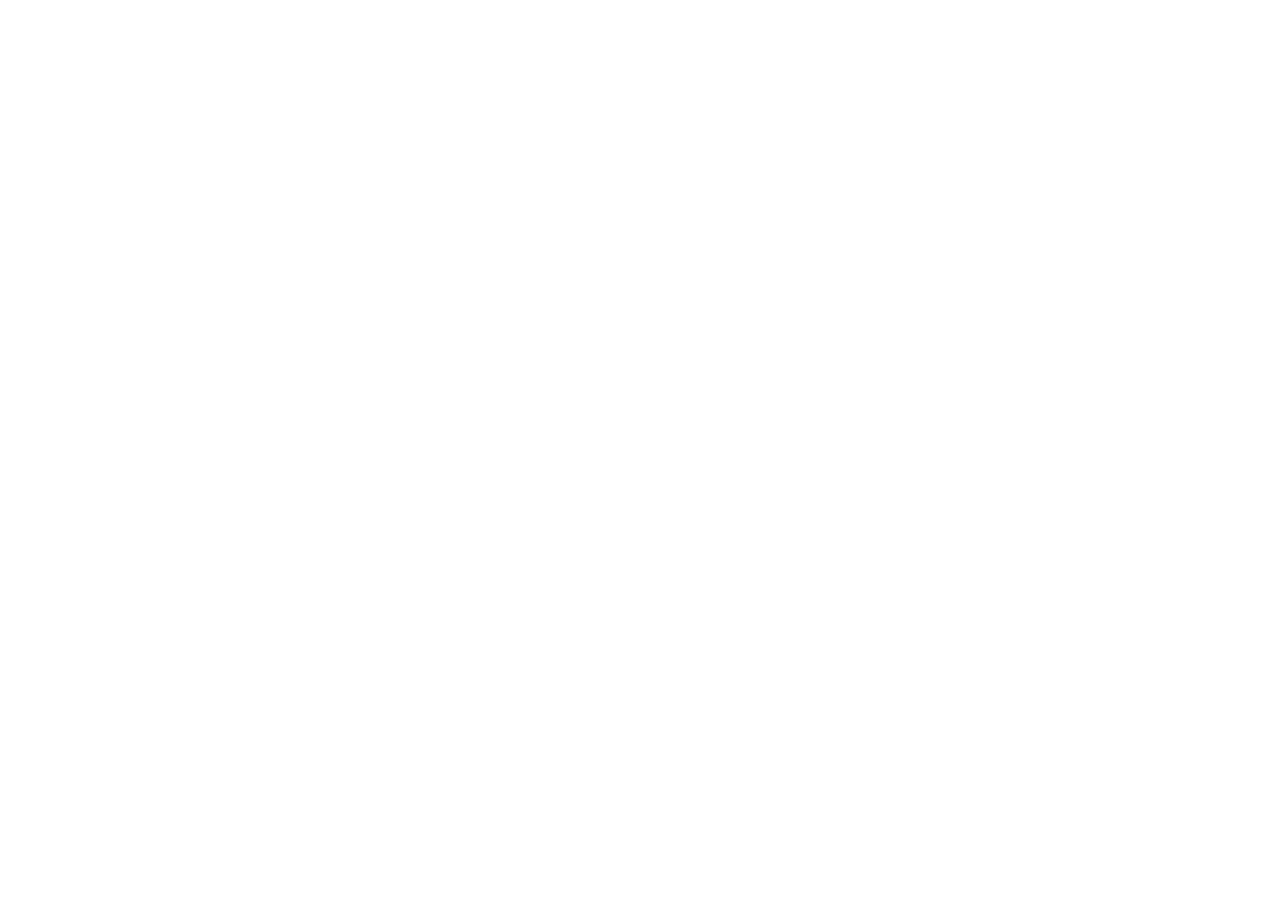
==== index.html @ dd38c448 "first commit" ====
<!DOCTYPE html>
<html lang="en">
<head>
  <meta charset="UTF-8">
  <meta http-equiv="X-UA-Compatible" content="IE=edge">
  <meta name="viewport" content="width=device-width, initial-scale=1.0">
  <title>Portfolio</title>
  <link rel="stylesheet" href="/portfolio/styles.css">
</head>
<body>
  <div>


  </div>

</body>
</html>
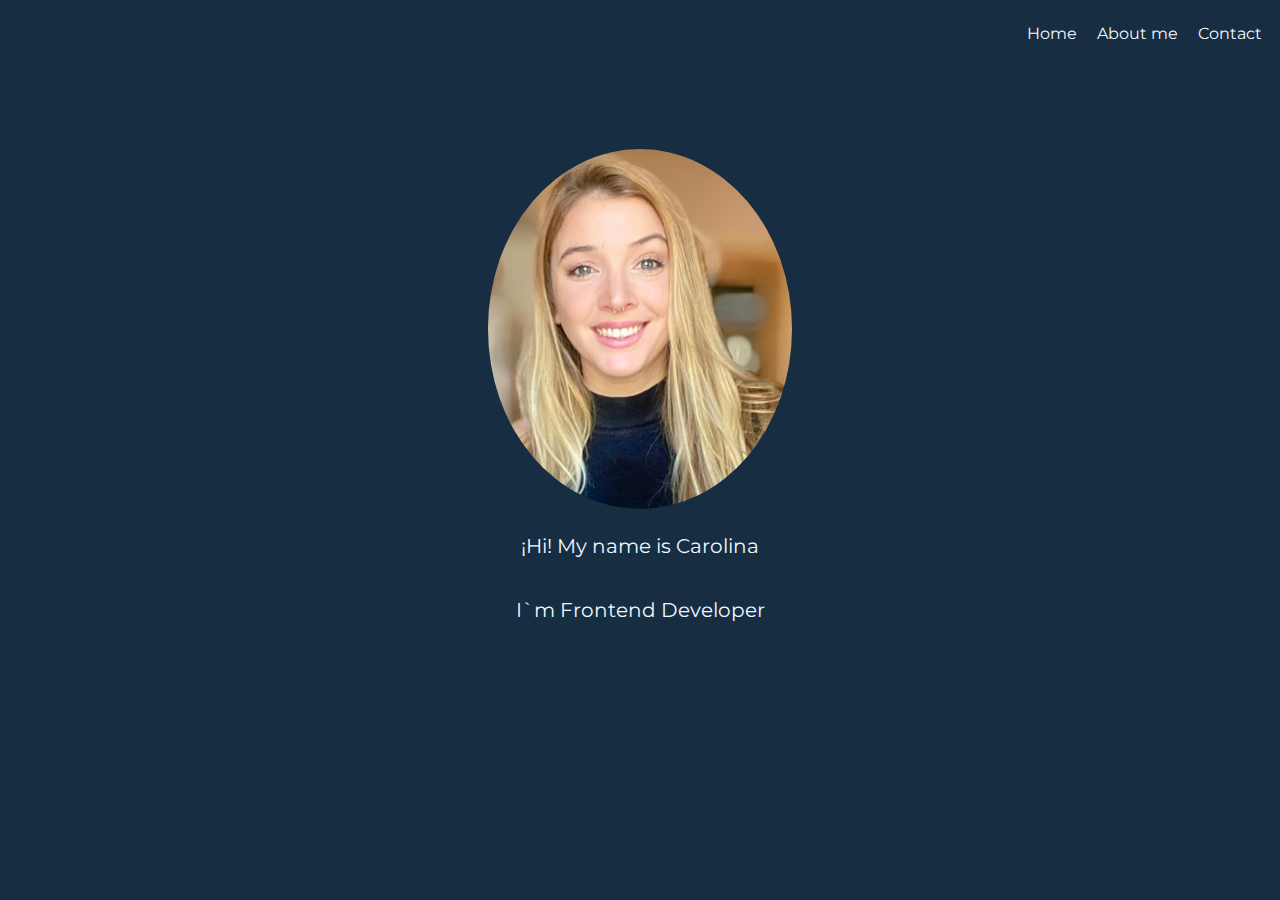
==== commit 2b7ad981: "Add background and image" ====
--- a/index.html
+++ b/index.html
@@ -1,3 +1,4 @@
+
 <!DOCTYPE html>
 <html lang="en">
 <head>
@@ -5,11 +6,26 @@
   <meta http-equiv="X-UA-Compatible" content="IE=edge">
   <meta name="viewport" content="width=device-width, initial-scale=1.0">
   <title>Portfolio</title>
-  <link rel="stylesheet" href="/portfolio/styles.css">
+  <link rel="stylesheet" href="./styles.css">
 </head>
 <body>
-  <div>
-
+  <div class="wrapper">
+    <header>
+      <nav class="navbar">
+        <ul class="menu">
+            <li><a href="#">Home</a></li>
+            <li><a href="#">About me</a></li>
+            <li><a href="#">Contact</a></li>
+        </ul>
+      </nav>
+    </header>
+<div class="body-home">
+  <div class="image">
+    <img src="./images/photo-cv.jpeg" alt="photo-cv">
+  </div>
+  <p>¡Hi! My name is Carolina</p>
+  <p> I`m Frontend Developer</p>
+</div>
 
   </div>
 
--- a/styles.css
+++ b/styles.css
@@ -0,0 +1,47 @@
+@import url('https://fonts.googleapis.com/css2?family=Montserrat:wght@100&display=swap');
+
+body{
+  font-family: 'montserrat', sans-serif;
+  background-color: #162D42
+;
+}
+.wrapper{
+  width: 100%;
+  height: 100%;
+  background-color:#162D42 ;
+}
+.navbar{
+  display: flex;
+  justify-content: flex-end;
+
+}
+.menu{
+  display: flex;
+
+}
+.menu li{
+  list-style-type: none;
+  margin: 0 10px;
+}
+.menu a{
+  color: aliceblue;
+  text-decoration: none;
+
+}
+.body-home{
+color: aliceblue;
+height: 100%;
+display: flex;
+flex-direction: column;
+justify-content: center;
+align-items: center;
+margin-top: 10vh;
+font-size: 20px;
+
+
+}
+img {
+  border-radius: 50%;
+  height: 40vh;
+
+}
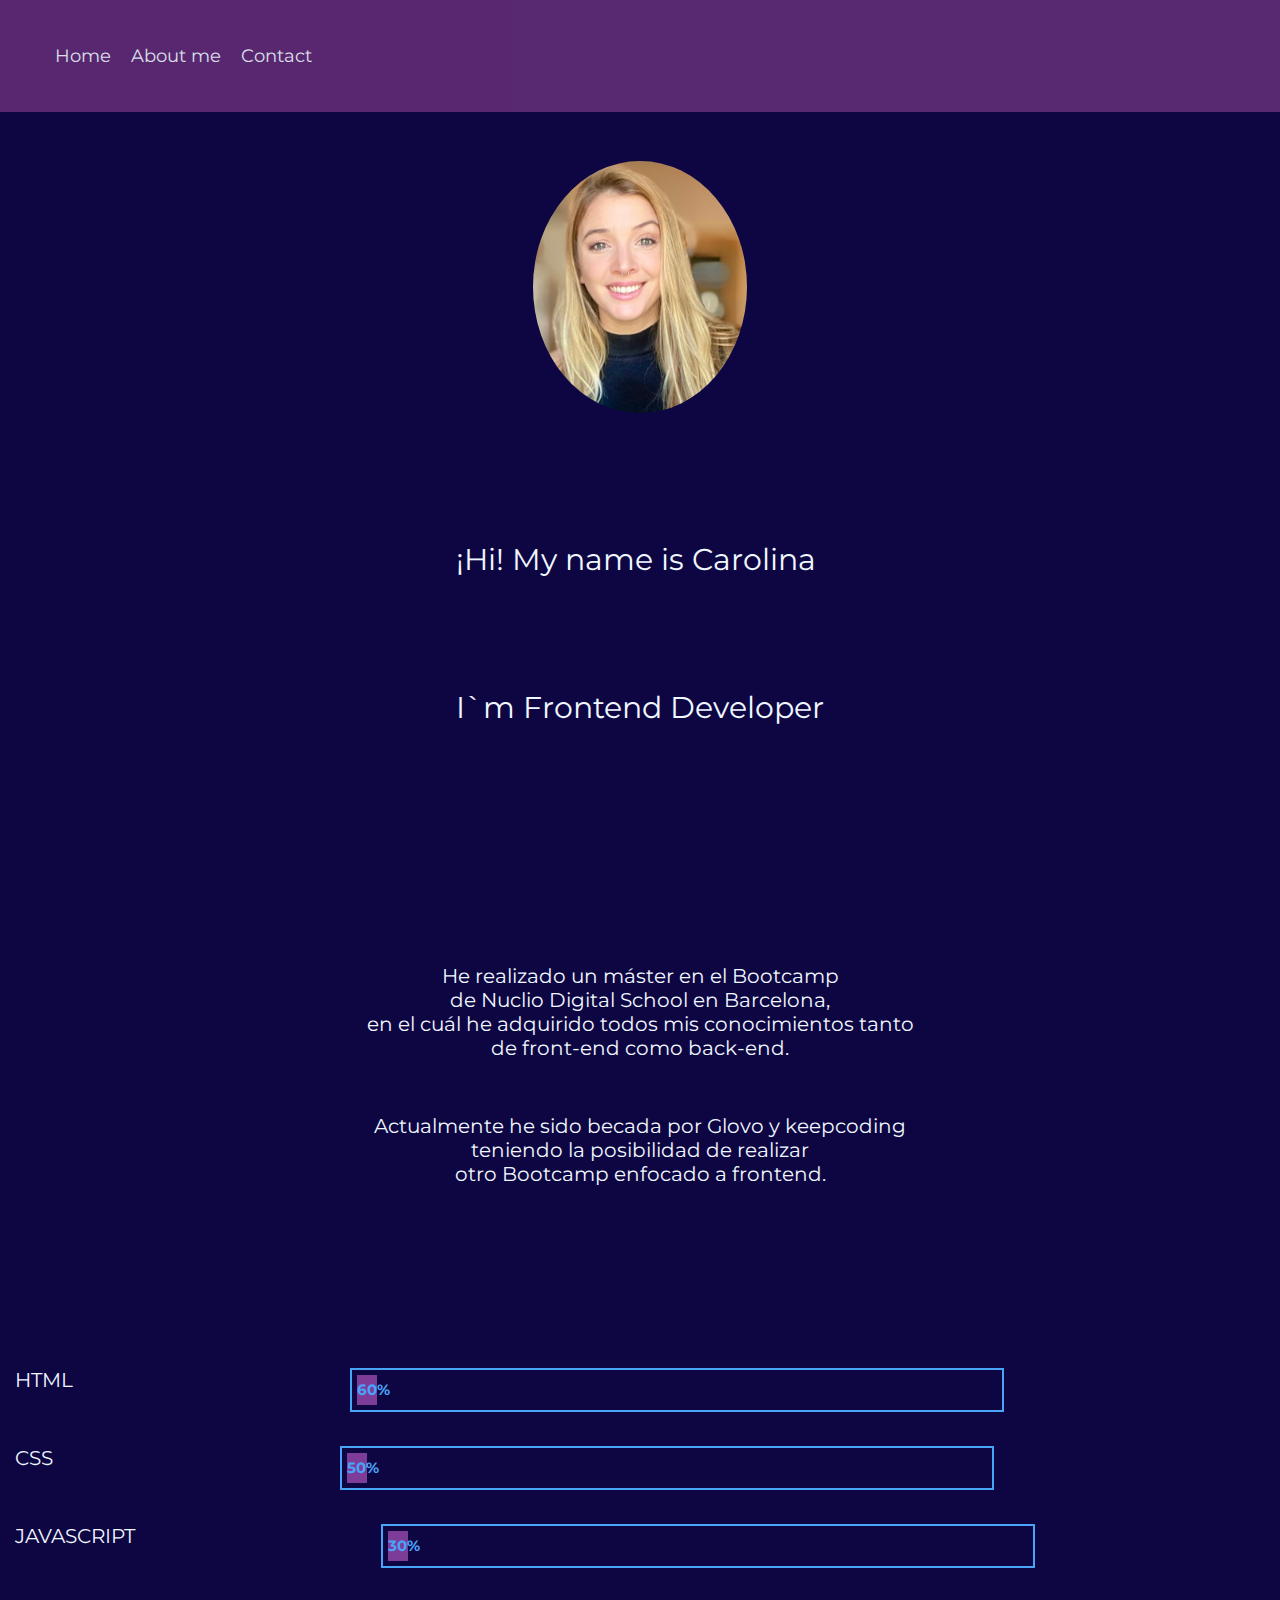
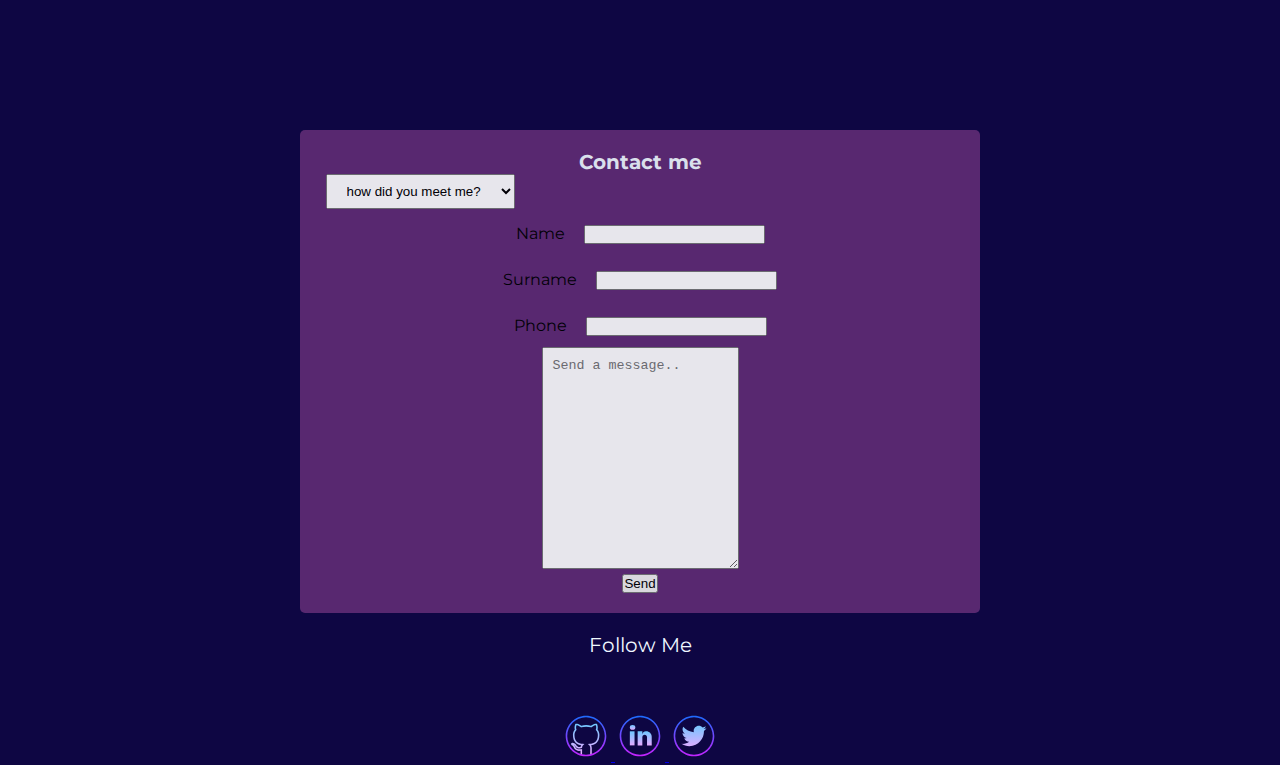
==== commit 2205aef8: "add style better, send email" ====
--- a/index.html
+++ b/index.html
@@ -8,26 +8,127 @@
   <title>Portfolio</title>
   <link rel="stylesheet" href="./styles.css">
 </head>
-<body>
-  <div class="wrapper">
-    <header>
-      <nav class="navbar">
-        <ul class="menu">
-            <li><a href="#">Home</a></li>
-            <li><a href="#">About me</a></li>
-            <li><a href="#">Contact</a></li>
-        </ul>
-      </nav>
-    </header>
-<div class="body-home">
-  <div class="image">
-    <img src="./images/photo-cv.jpeg" alt="photo-cv">
-  </div>
-  <p>¡Hi! My name is Carolina</p>
-  <p> I`m Frontend Developer</p>
-</div>
-
-  </div>
-
-</body>
+  <body>
+    <section class="header">
+      <header>
+             <nav class="navbar">
+                <ul class="menu">
+                    <li><a href="#home">Home</a></li>
+                    <li><a href="#about">About me</a></li>
+                    <li><a href="#contacto">Contact</a></li>
+                </ul>
+              </nav>
+          </header>
+    </section>
+    <section id="home">
+          <div class="body-home">
+            <div class="image-cv">
+              <img src="./images/photo-cv.jpeg" alt="photo-cv">
+            </div>
+            <div  class="text-home">
+                <p>¡Hi! My name is Carolina</p>
+                <p> I`m Frontend Developer</p>
+            </div>
+          </div>
+    </section>
+    <section id="about">
+      <div>
+        <div  class="about-page">
+          <p class="about-text">
+            He realizado un máster en el Bootcamp <br />
+            de Nuclio Digital School en Barcelona, <br /> en el cuál he adquirido
+            todos mis conocimientos tanto <br />
+            de front-end como back-end.
+          </p>
+          <p class="about-text">
+            Actualmente he sido becada por Glovo y keepcoding <br /> teniendo la
+            posibilidad de realizar
+            <br /> otro Bootcamp enfocado a frontend.
+          </p>
+        </div>
+        <div class="barras-skills">
+            <p class="barra-text">HTML</p>
+              <div id="contenedor">
+                  <div id="barra">
+                    <div class="skill html">60%</div>
+                  </div>
+              </div>
+        </div>
+        <div class="barras-skills">
+            <p class="barra-text">CSS</p>
+              <div id="contenedor">
+                  <div id="barra">
+                    <div class="skill css">50%</div>
+                  </div>
+              </div>
+        </div>
+        <div class="barras-skills">
+            <p class="barra-text">JAVASCRIPT</p>
+              <div id="contenedor">
+                  <div id="barra">
+                    <div class="skill js">30%</div>
+                  </div>
+              </div>
+        </div>
+        </div>
+      </div>
+    </section>
+    <section class="contact" id="contacto">
+      <div class="form-contact">
+        <form action="form-contact.html">
+          <div class="title-form">Contact me</div>
+            <div class="custom-select" style="width:200px;">
+              <select>
+                <option value="0">how did you meet me?</option>
+                <option value="1">Keepcoding kick-off</option>
+                <option value="2">Colegio</option>
+                <option value="3">Github</option>
+              </select>
+            </div>
+          <div class="col-25">
+            <label for="name">Name</label>
+            <input type="text" id="name" name="name">
+          </div>
+          <div class="col-25">
+            <label for="surname">Surname</label>
+            <input id="surname" name="surname" type="text">
+          </div>
+          <div class="col-25">
+            <label for="phone">Phone</label>
+            <input id="phone" name="phone" type="text">
+          </div>
+          <div>
+            <textarea required id="subject" name="subject" placeholder="Send a message.." style="height:200px"></textarea>
+          </div>
+          <button type="submit">Send</button>
+        </form>
+      </div>
+      <div>
+        <p class="about-text">Follow Me</p>
+      </div>
+      <div class="follow">
+        <a
+            href="https://github.com/CarolinaMarianela"
+            target="_blank"
+            rel="noopener noreferrer"
+          >
+            <img src="images/icon-github.svg" alt="Github" width="50px" height="50px" />
+          </a>
+          <a
+            href="ttps://www.linkedin.com/in/carolina-marianela-gallegos-924a54165/"
+            target="_blank"
+            rel="noopener noreferrer"
+          >
+            <img src="images/icons-linkedin.svg" alt="Linkedin" width="50px" height="50px" />
+          </a>
+          <a
+            href="https://twitter.com/carola__carola_"
+            target="_blank"
+            rel="noopener noreferrer"
+          >
+            <img src="images/icons-twitter.svg" alt="Github" width="50px" height="50px" />
+          </a>
+      </div>
+    </section>
+  </body>
 </html>
--- a/styles.css
+++ b/styles.css
@@ -1,24 +1,36 @@
 @import url('https://fonts.googleapis.com/css2?family=Montserrat:wght@100&display=swap');
+/* style default*/
+* {
+  margin:  0;
+  padding: 0;
+}
 
 body{
   font-family: 'montserrat', sans-serif;
-  background-color: #162D42
-;
-}
-.wrapper{
+  margin: none;
+}
+
+section{
   width: 100%;
   height: 100%;
-  background-color:#162D42 ;
-}
+  background-color:#0E0643  ;
+  /* background-image:url(./images/background.jpg); */
+}
+
+  /* style header */
 .navbar{
   display: flex;
-  justify-content: flex-end;
-
-}
+  background-color: #612C75 ;
+  opacity: 0.9;
+  padding: 5vh;
+  position: fixed;
+  width: 100%;
+}
+
 .menu{
   display: flex;
-
-}
+}
+
 .menu li{
   list-style-type: none;
   margin: 0 10px;
@@ -26,22 +38,168 @@
 .menu a{
   color: aliceblue;
   text-decoration: none;
-
-}
+  transition: 0.3s;
+  font-size: large;
+}
+.menu li a:hover{
+  font-weight:bold;
+  font-size:larger;
+}
+
+/* style Home */
 .body-home{
-color: aliceblue;
+color:aliceblue;
 height: 100%;
+width: 100%;
 display: flex;
 flex-direction: column;
 justify-content: center;
 align-items: center;
-margin-top: 10vh;
-font-size: 20px;
-
-
-}
-img {
+}
+.image-cv {
+  display: flex;
+  justify-content: center;
+  margin-bottom: 10%;
+}
+.image-cv img{
   border-radius: 50%;
-  height: 40vh;
-
-}
+  width: 40%;
+  margin-top: 30%;
+
+}
+.text-home p{
+  margin-bottom: 10%;
+  font-size: 30px;
+  margin-bottom: 30%;
+}
+p{
+  margin-bottom: 6vh;
+}
+
+/* style Contact */
+.contact{
+  display: flex;
+  flex-direction: column;
+  justify-content: center;
+  align-items: center;
+}
+
+label {
+  padding: 15px 15px 12px 0;
+  display: inline-block;
+}
+.form-contact{
+  margin-top: 10%;
+  background-color: #612C75;
+  width: 50%;
+  padding: 20px;
+  text-align: center;
+  border-radius: 5px;
+  opacity: 0.9;
+  margin-bottom: 20px;
+
+}
+.title-form{
+  font-size: 20px;
+  font-weight: bold;
+  color: aliceblue;
+}
+
+select{
+  position: relative;
+  font-family: Arial;
+  padding: 8px 16px;
+}
+textarea{
+  padding: 10px;
+}
+
+/* style About */
+.about-page{
+  text-align: center;
+  width: 80%;
+  padding: 10%;
+
+}
+.about-text{
+  color: aliceblue;
+  text-align: center;
+  font-size: 20px;
+}
+.barras-skills{
+  display: flex;
+}
+
+/* style & animation barra*/
+#contenedor {
+    width: 50%;
+    height: 10%;
+    margin: 0 auto;
+    padding: 5px;
+    border: 2px solid #49A4F8;
+}
+
+.barra-text{
+  color: aliceblue;
+  text-align: center;
+  font-size: 20px;
+  margin-left: 15px;
+}
+
+.skill{
+    font-size: 15px;
+    font-weight: bold;
+    line-height: 2em;
+    width: 20px;
+    height: 50%;
+    text-align: center;
+    color: #49A4F8;
+}
+.html{
+  background-color:#7D3C98;
+  animation: fillhtml 2s forwards;
+}
+.css{
+  background-color:#7D3C98;
+  animation: fillcss 3s forwards;
+}
+.js{
+  background-color:#7D3C98;
+  animation: filljs 2s forwards;
+}
+
+
+
+/* Animation Barras */
+
+@keyframes fillhtml {
+    0%{width: 0;}
+    100% {width: 60%;}
+
+}
+@keyframes fillcss {
+    0% {width: 0;}
+    100% {width: 50%;}
+
+}
+@keyframes filljs {
+    0% {width: 0;}
+    100% {width: 30%;}
+
+}
+/* style Dekstop */
+@media screen and (max-width:459px) {
+  .image-cv img{
+    border-radius: 50%;
+    height: 40%;
+    margin-top: 50%;
+    justify-content: center;
+    margin-bottom: 20%;
+
+  }
+  .barra-text p{
+  margin-left: 10%;
+}
+
+
+}
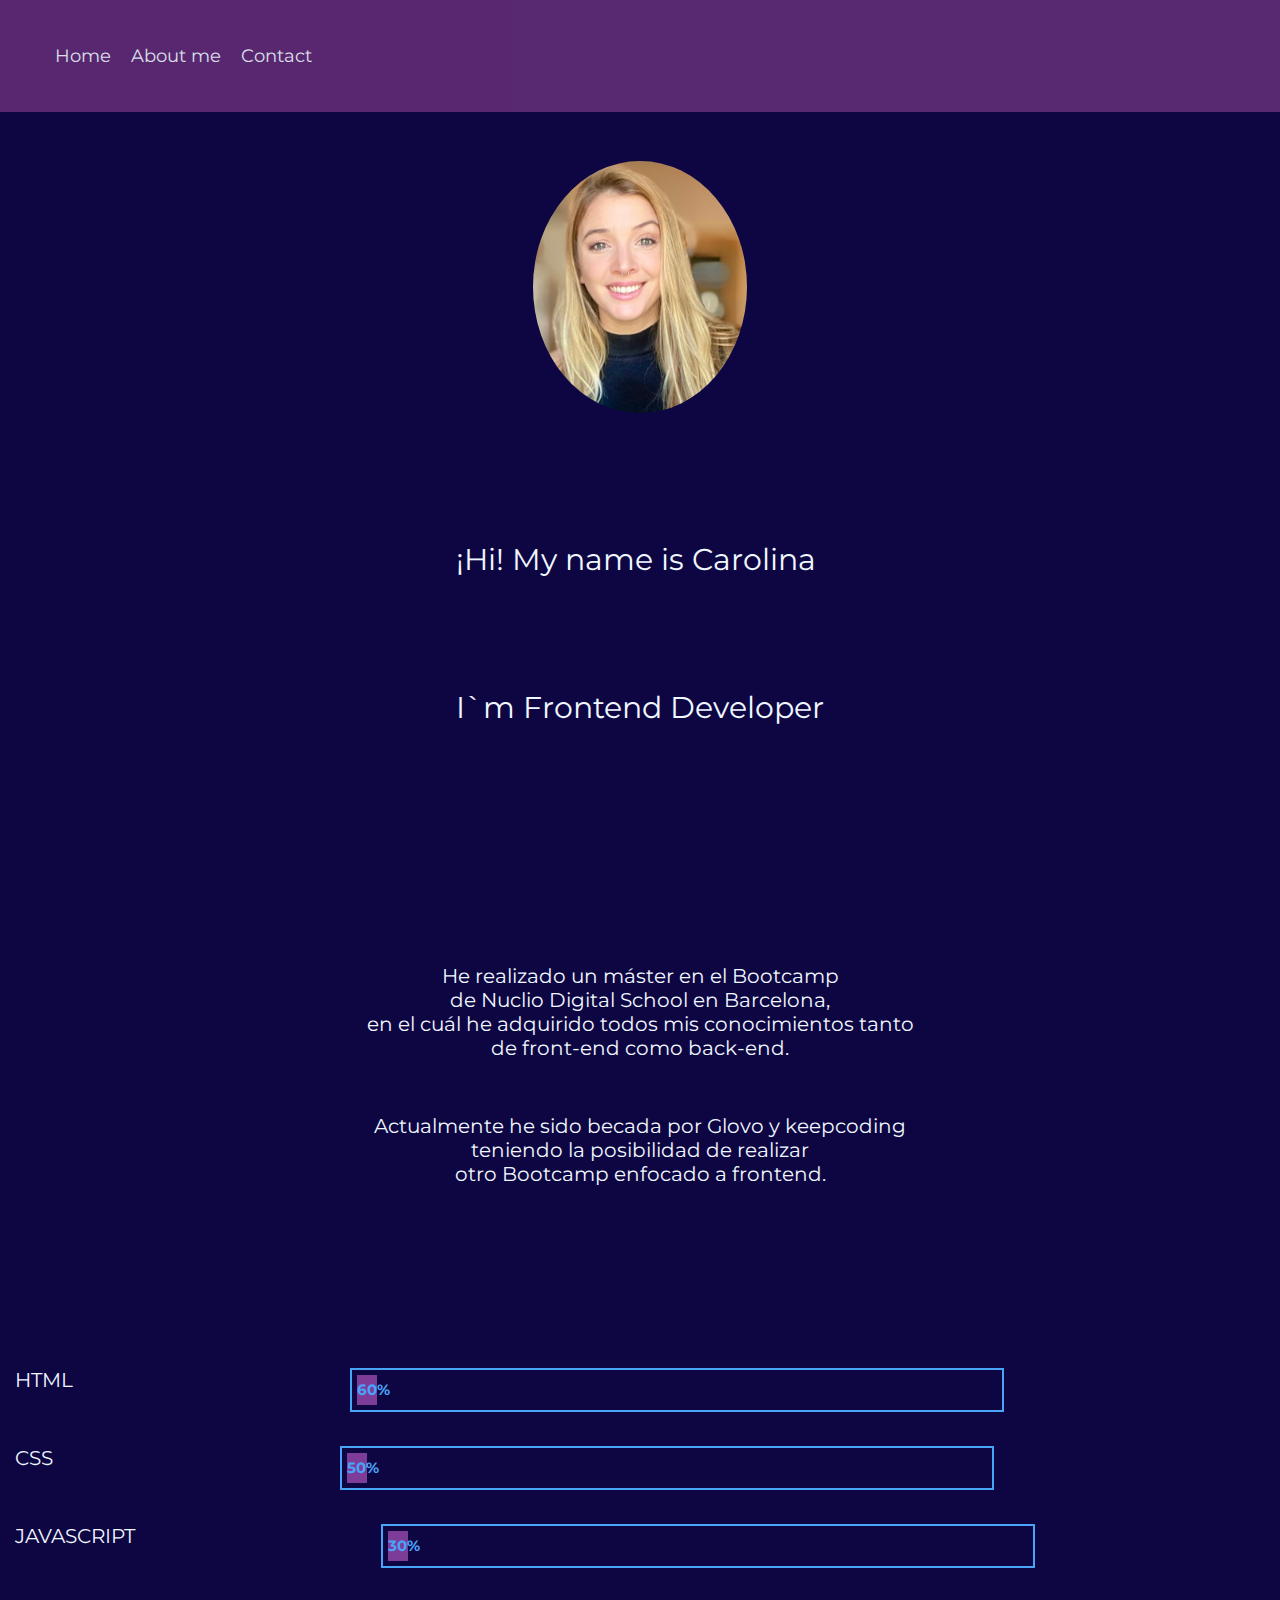
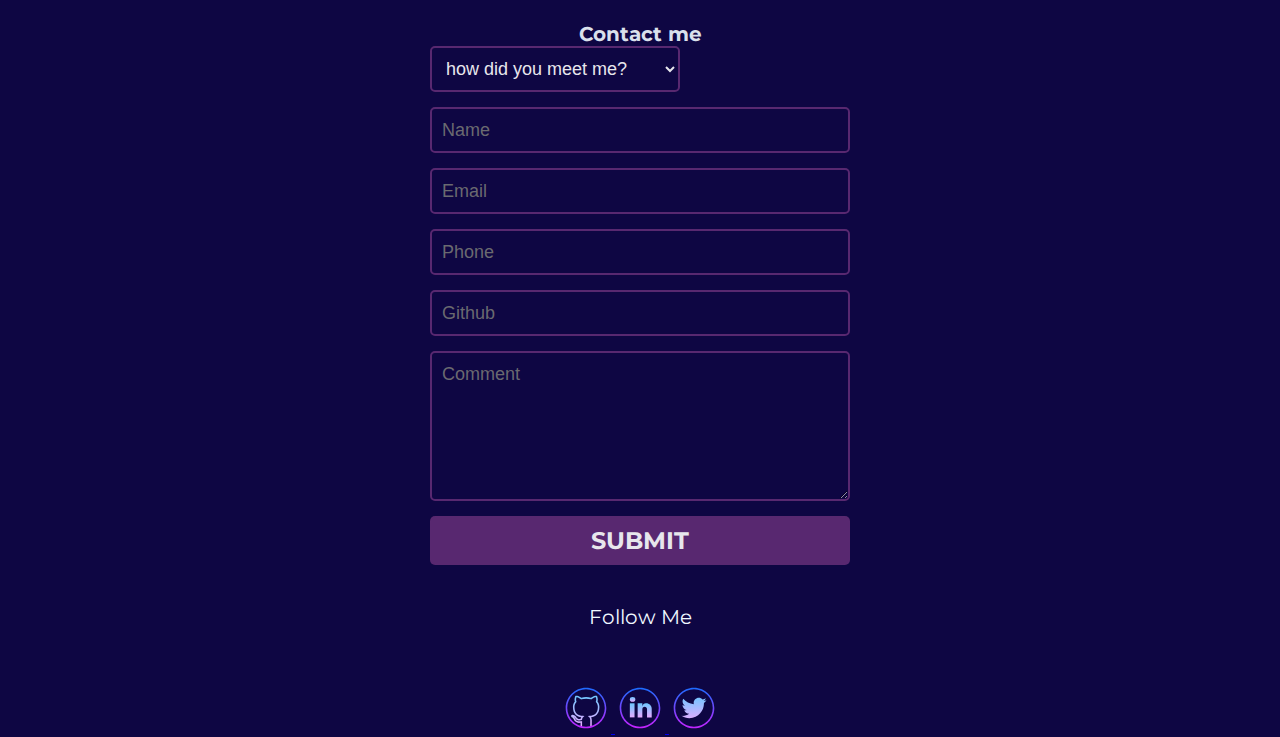
==== commit f9599cdc: "impovement form" ====
--- a/index.html
+++ b/index.html
@@ -77,6 +77,54 @@
       <div class="form-contact">
         <form action="form-contact.html">
           <div class="title-form">Contact me</div>
+            <div class="custom-select">
+              <select class="feedback-input">
+                <option value="0">how did you meet me?</option>
+                <option value="1">Keepcoding kick-off</option>
+                <option value="2">Colegio</option>
+                <option value="3">Github</option>
+              </select>
+            </div>
+          <input name="name" type="text" class="feedback-input" placeholder="Name" />
+          <input name="email" type="text" class="feedback-input" placeholder="Email" />
+          <input name="phone" type="text" class="feedback-input" placeholder="Phone" />
+          <input name="githubTag" type="text" class="feedback-input" placeholder="Github" />
+          <textarea name="text" class="feedback-input" placeholder="Comment"></textarea>
+          <input type="submit" value="SUBMIT"/>
+        </form>
+      </div>
+      <div>
+        <p class="about-text">Follow Me</p>
+      </div>
+      <div class="follow">
+        <a
+            href="https://github.com/CarolinaMarianela"
+            target="_blank"
+            rel="noopener noreferrer"
+          >
+            <img src="images/icon-github.svg" alt="Github" width="50px" height="50px" />
+          </a>
+          <a
+            href="ttps://www.linkedin.com/in/carolina-marianela-gallegos-924a54165/"
+            target="_blank"
+            rel="noopener noreferrer"
+          >
+            <img src="images/icons-linkedin.svg" alt="Linkedin" width="50px" height="50px" />
+          </a>
+          <a
+            href="https://twitter.com/carola__carola_"
+            target="_blank"
+            rel="noopener noreferrer"
+          >
+            <img src="images/icons-twitter.svg" alt="Github" width="50px" height="50px" />
+          </a>
+      </div>
+    </section>
+
+    <!-- <section class="contact" id="contacto">
+      <div class="form-contact">
+        <form action="form-contact.html">
+          <div class="title-form">Contact me</div>
             <div class="custom-select" style="width:200px;">
               <select>
                 <option value="0">how did you meet me?</option>
@@ -129,6 +177,6 @@
             <img src="images/icons-twitter.svg" alt="Github" width="50px" height="50px" />
           </a>
       </div>
-    </section>
+    </section> -->
   </body>
 </html>
--- a/styles.css
+++ b/styles.css
@@ -77,26 +77,21 @@
 }
 
 /* style Contact */
+
 .contact{
   display: flex;
   flex-direction: column;
   justify-content: center;
   align-items: center;
 }
-
-label {
-  padding: 15px 15px 12px 0;
-  display: inline-block;
-}
 .form-contact{
-  margin-top: 10%;
-  background-color: #612C75;
-  width: 50%;
   padding: 20px;
   text-align: center;
   border-radius: 5px;
   opacity: 0.9;
   margin-bottom: 20px;
+  display: flex;
+  justify-content: center;
 
 }
 .title-form{
@@ -105,14 +100,55 @@
   color: aliceblue;
 }
 
-select{
-  position: relative;
-  font-family: Arial;
-  padding: 8px 16px;
-}
-textarea{
+form { max-width:420px; }
+.custom-select{
+  width: 250px
+
+}
+
+.feedback-input {
+  color:white;
+  font-family: Helvetica, Arial, sans-serif;
+  font-weight:300;
+  font-size: 18px;
+  border-radius: 5px;
+  line-height: 22px;
+  background-color: transparent;
+  border:2px solid #612C75;
+  transition: all 0.3s;
   padding: 10px;
-}
+  margin-bottom: 15px;
+  width:100%;
+  box-sizing: border-box;
+  outline:0;
+}
+
+.feedback-input:focus { border:2px solid #49A4F8; }
+
+textarea {
+  height: 150px;
+  line-height: 150%;
+  resize:vertical;
+}
+
+[type="submit"] {
+  font-family: 'Montserrat', Arial, Helvetica, sans-serif;
+  width: 100%;
+  background:#612C75;
+  border-radius:5px;
+  border:0;
+  cursor:pointer;
+  color:white;
+  font-size:24px;
+  padding-top:10px;
+  padding-bottom:10px;
+  transition: all 0.3s;
+  margin-top:-4px;
+  font-weight:700;
+}
+[type="submit"]:hover { background:#49A4F8; }
+
+
 
 /* style About */
 .about-page{
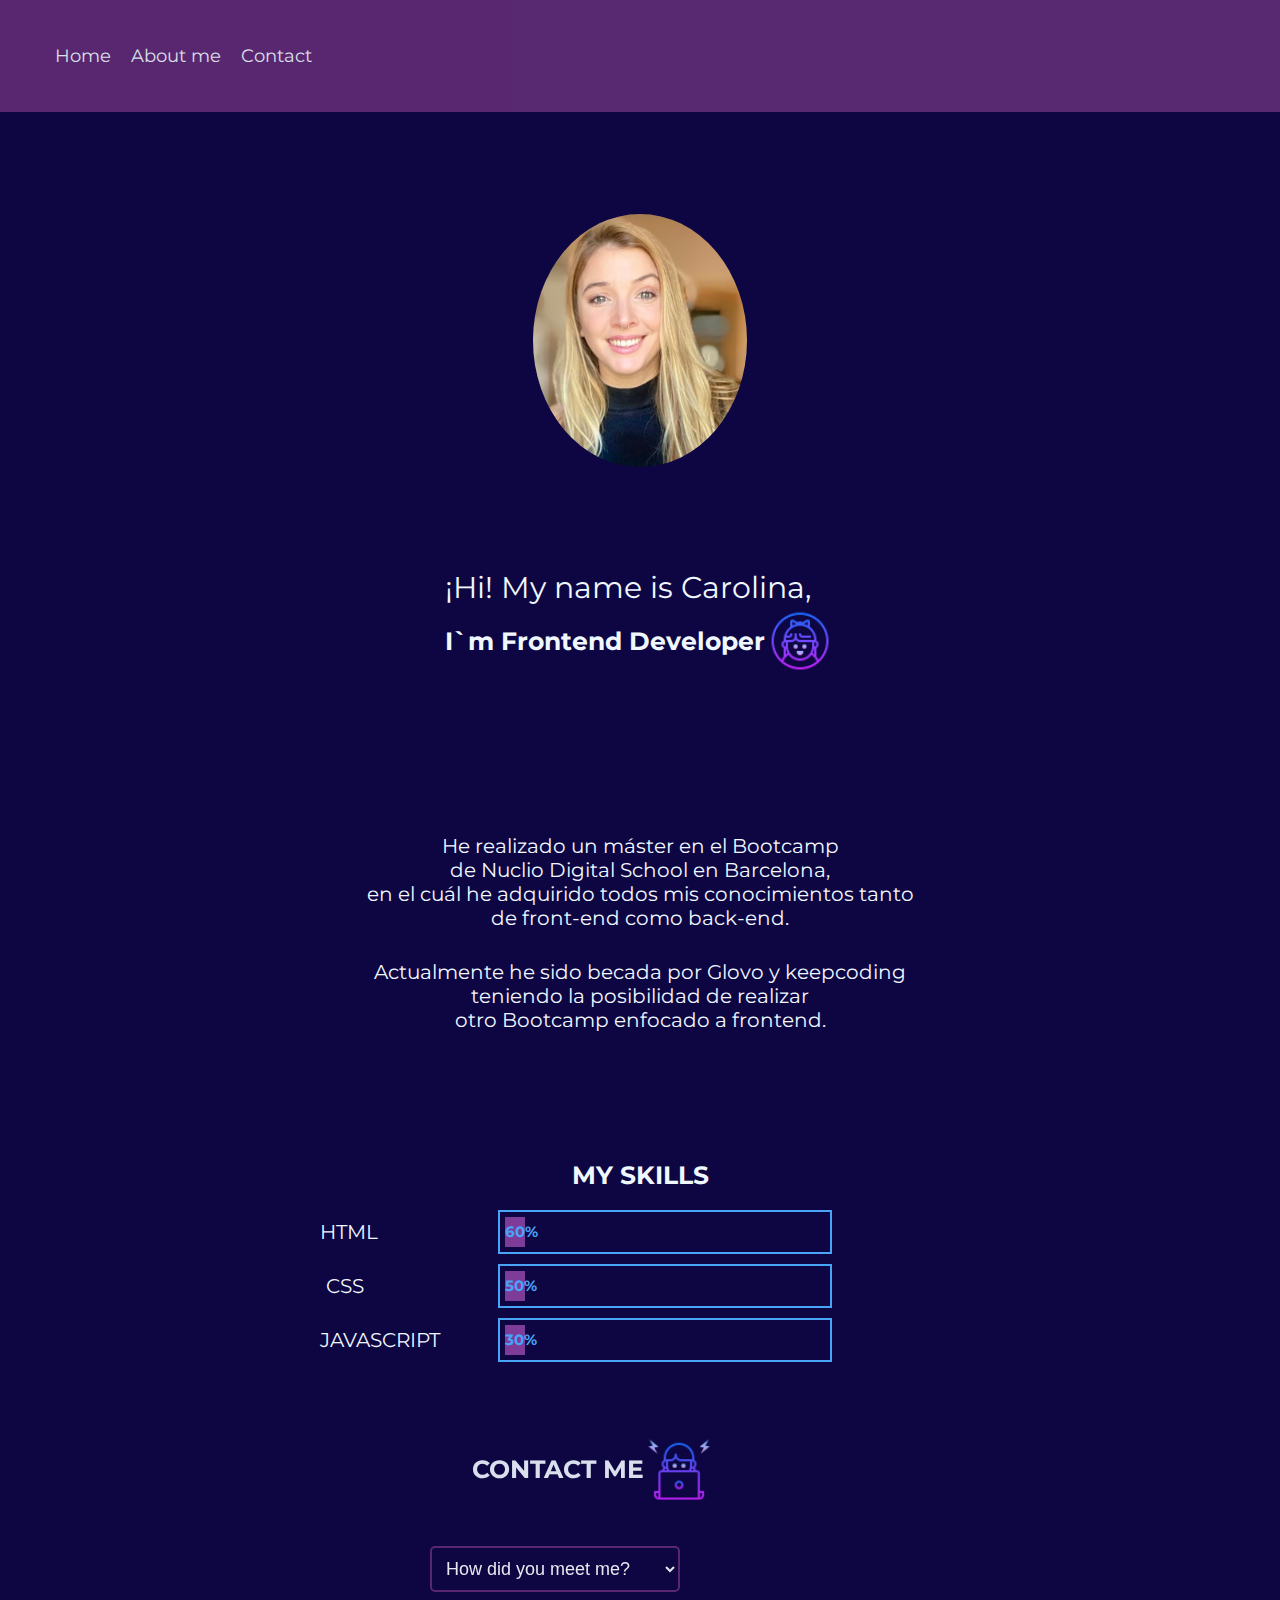
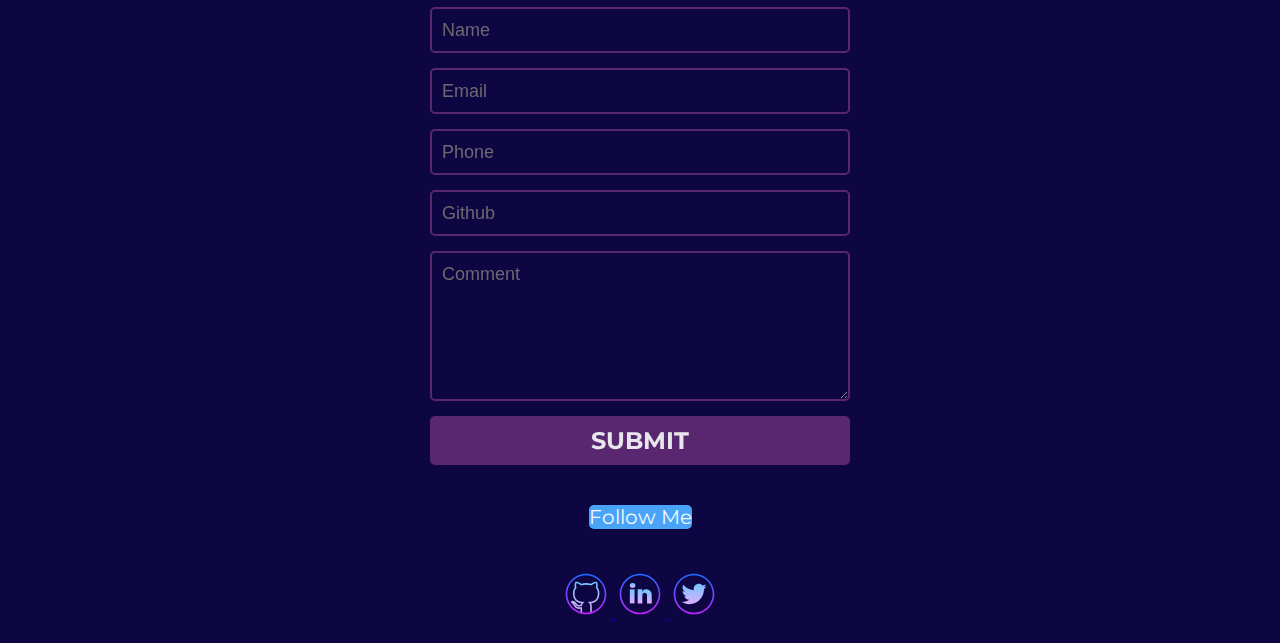
==== commit 946803d9: "add icon home, animation follow" ====
--- a/index.html
+++ b/index.html
@@ -26,8 +26,13 @@
               <img src="./images/photo-cv.jpeg" alt="photo-cv">
             </div>
             <div  class="text-home">
-                <p>¡Hi! My name is Carolina</p>
-                <p> I`m Frontend Developer</p>
+                <p class="saludo">¡Hi! My name is Carolina,</p>
+                <div class="frontend-icon">
+                  <p> I`m Frontend Developer</p>
+                  <img src="images/icons8-female-profile-64.png" alt="Linkedin" width="70px" height="70px"/>
+                </div>
+
+
             </div>
           </div>
     </section>
@@ -46,40 +51,48 @@
             <br /> otro Bootcamp enfocado a frontend.
           </p>
         </div>
-        <div class="barras-skills">
+         <div class="title-skill">
+            <p> MY SKILLS</p>
+          </div>
+        <div class="barras-container">
+          <div class="barras-skills">
             <p class="barra-text">HTML</p>
-              <div id="contenedor">
-                  <div id="barra">
-                    <div class="skill html">60%</div>
-                  </div>
-              </div>
-        </div>
-        <div class="barras-skills">
+            <div id="contenedor">
+                <div id="barra">
+                  <div class="skill html">60%</div>
+                </div>
+            </div>
+          </div>
+          <div class="barras-skills">
             <p class="barra-text">CSS</p>
-              <div id="contenedor">
-                  <div id="barra">
-                    <div class="skill css">50%</div>
-                  </div>
-              </div>
-        </div>
-        <div class="barras-skills">
+            <div id="contenedor">
+                <div id="barra">
+                  <div class="skill css">50%</div>
+                </div>
+            </div>
+          </div>
+          <div class="barras-skills">
             <p class="barra-text">JAVASCRIPT</p>
-              <div id="contenedor">
-                  <div id="barra">
-                    <div class="skill js">30%</div>
-                  </div>
-              </div>
-        </div>
+            <div id="contenedor">
+                <div id="barra">
+                  <div class="skill js">30%</div>
+                </div>
+            </div>
+          </div>
+          </div>
         </div>
       </div>
     </section>
     <section class="contact" id="contacto">
       <div class="form-contact">
         <form action="form-contact.html">
-          <div class="title-form">Contact me</div>
+          <div class="title-form">
+            <p>CONTACT ME</p>
+            <img src="images/icons8-hardworking-64.png" alt="Linkedin" width="70px" height="70px" />
+          </div>
             <div class="custom-select">
               <select class="feedback-input">
-                <option value="0">how did you meet me?</option>
+                <option value="0">How did you meet me?</option>
                 <option value="1">Keepcoding kick-off</option>
                 <option value="2">Colegio</option>
                 <option value="3">Github</option>
@@ -88,13 +101,13 @@
           <input name="name" type="text" class="feedback-input" placeholder="Name" />
           <input name="email" type="text" class="feedback-input" placeholder="Email" />
           <input name="phone" type="text" class="feedback-input" placeholder="Phone" />
-          <input name="githubTag" type="text" class="feedback-input" placeholder="Github" />
-          <textarea name="text" class="feedback-input" placeholder="Comment"></textarea>
+          <input name="githubTag" type="email" class="feedback-input" pattern=" @([\w-]+\)" placeholder="Github" />
+          <textarea name="text" class="feedback-input" placeholder="Comment" required></textarea>
           <input type="submit" value="SUBMIT"/>
         </form>
       </div>
       <div>
-        <p class="about-text">Follow Me</p>
+        <p class="about-text-follow">Follow Me</p>
       </div>
       <div class="follow">
         <a
@@ -120,63 +133,5 @@
           </a>
       </div>
     </section>
-
-    <!-- <section class="contact" id="contacto">
-      <div class="form-contact">
-        <form action="form-contact.html">
-          <div class="title-form">Contact me</div>
-            <div class="custom-select" style="width:200px;">
-              <select>
-                <option value="0">how did you meet me?</option>
-                <option value="1">Keepcoding kick-off</option>
-                <option value="2">Colegio</option>
-                <option value="3">Github</option>
-              </select>
-            </div>
-          <div class="col-25">
-            <label for="name">Name</label>
-            <input type="text" id="name" name="name">
-          </div>
-          <div class="col-25">
-            <label for="surname">Surname</label>
-            <input id="surname" name="surname" type="text">
-          </div>
-          <div class="col-25">
-            <label for="phone">Phone</label>
-            <input id="phone" name="phone" type="text">
-          </div>
-          <div>
-            <textarea required id="subject" name="subject" placeholder="Send a message.." style="height:200px"></textarea>
-          </div>
-          <button type="submit">Send</button>
-        </form>
-      </div>
-      <div>
-        <p class="about-text">Follow Me</p>
-      </div>
-      <div class="follow">
-        <a
-            href="https://github.com/CarolinaMarianela"
-            target="_blank"
-            rel="noopener noreferrer"
-          >
-            <img src="images/icon-github.svg" alt="Github" width="50px" height="50px" />
-          </a>
-          <a
-            href="ttps://www.linkedin.com/in/carolina-marianela-gallegos-924a54165/"
-            target="_blank"
-            rel="noopener noreferrer"
-          >
-            <img src="images/icons-linkedin.svg" alt="Linkedin" width="50px" height="50px" />
-          </a>
-          <a
-            href="https://twitter.com/carola__carola_"
-            target="_blank"
-            rel="noopener noreferrer"
-          >
-            <img src="images/icons-twitter.svg" alt="Github" width="50px" height="50px" />
-          </a>
-      </div>
-    </section> -->
   </body>
 </html>
--- a/styles.css
+++ b/styles.css
@@ -59,22 +59,28 @@
 .image-cv {
   display: flex;
   justify-content: center;
-  margin-bottom: 10%;
+  margin-bottom: 8%;
 }
 .image-cv img{
   border-radius: 50%;
   width: 40%;
-  margin-top: 30%;
-
-}
-.text-home p{
-  margin-bottom: 10%;
+  margin-top: 40%;
+}
+.frontend-icon{
+  display: flex;
+  width: 100%;
+  text-align: center;
+  font-size: 25px;
+  font-weight: bold;
+  color: aliceblue;
+  align-items: center;
+
+}
+.saludo{
   font-size: 30px;
-  margin-bottom: 30%;
-}
-p{
-  margin-bottom: 6vh;
-}
+  margin-top: 0%;
+}
+
 
 /* style Contact */
 
@@ -95,9 +101,12 @@
 
 }
 .title-form{
-  font-size: 20px;
+  display: flex;
+  font-size: 25px;
   font-weight: bold;
   color: aliceblue;
+  margin:10%;
+  align-items: center;
 }
 
 form { max-width:420px; }
@@ -148,6 +157,10 @@
 }
 [type="submit"]:hover { background:#49A4F8; }
 
+.follow{
+margin: 20px;
+}
+
 
 
 /* style About */
@@ -160,10 +173,22 @@
 .about-text{
   color: aliceblue;
   text-align: center;
+  margin-top: 30px;
   font-size: 20px;
 }
 .barras-skills{
   display: flex;
+  align-items: center;
+  justify-content: center;
+  width: 50%;
+  margin-bottom: 10px;
+}
+
+.barras-container {
+  display: flex;
+  flex-direction: column;
+  justify-content: center;
+  align-items: center;
 }
 
 /* style & animation barra*/
@@ -179,7 +204,7 @@
   color: aliceblue;
   text-align: center;
   font-size: 20px;
-  margin-left: 15px;
+  width: 50px;
 }
 
 .skill{
@@ -191,6 +216,15 @@
     text-align: center;
     color: #49A4F8;
 }
+.title-skill{
+  display: flex;
+  margin-bottom: 20px;
+  justify-content: center;
+  font-size: 25px;
+  font-weight: bold;
+  color: aliceblue;
+  align-items: center;
+}
 .html{
   background-color:#7D3C98;
   animation: fillhtml 2s forwards;
@@ -223,6 +257,82 @@
     100% {width: 30%;}
 
 }
+
+/* follow me animation */
+.about-text-follow{
+  color: aliceblue;
+  text-align: center;
+  margin-bottom: 20px;
+  font-size: 20px;
+  background-color: #49A4F8;
+  border-radius: 5px;
+  animation: openclose 10s ease-in-out infinite;
+}
+@keyframes openclose {
+  0% {
+    top: 0.2rem;
+    width: 0;
+  }
+  5% {
+    width: 50px;
+  }
+  15% {
+    width: 230px;
+  }
+  30% {
+    top: 0.2rem;
+    width: 230px;
+  }
+  33% {
+    top: 0.2rem;
+    width: 0;
+  }
+  35% {
+    top: 0.2rem;
+    width: 0;
+  }
+  38% {
+    top: -4.5rem;
+
+  }
+  48% {
+    top: -4.5rem;
+    width: 190px;
+  }
+  62% {
+    top: -4.5rem;
+    width: 190px;
+  }
+  66% {
+    top: -4.5rem;
+    width: 0;
+    text-indent: 0;
+  }
+  71% {
+    top: -9rem;
+    width: 0;
+    text-indent: 5px;
+  }
+  86% {
+    top: -9rem;
+    width: 285px;
+  }
+  95% {
+    top: -9rem;
+    width: 285px;
+  }
+  98% {
+    top: -9rem;
+    width: 0;
+    text-indent: 5px;
+  }
+  100% {
+    top: 0;
+    width: 0;
+    text-indent: 0;
+  }};
+
+
 /* style Dekstop */
 @media screen and (max-width:459px) {
   .image-cv img{
@@ -233,9 +343,19 @@
     margin-bottom: 20%;
 
   }
-  .barra-text p{
-  margin-left: 10%;
-}
-
-
-}
+  .barras-skills{
+  width: 100%;
+  flex-direction: column;
+}
+.barra-text{
+  width: auto;
+  margin-bottom: 5px;
+}
+
+.barras-container {
+  display: flex;
+  justify-content: center;
+  align-items: center;
+}
+
+}
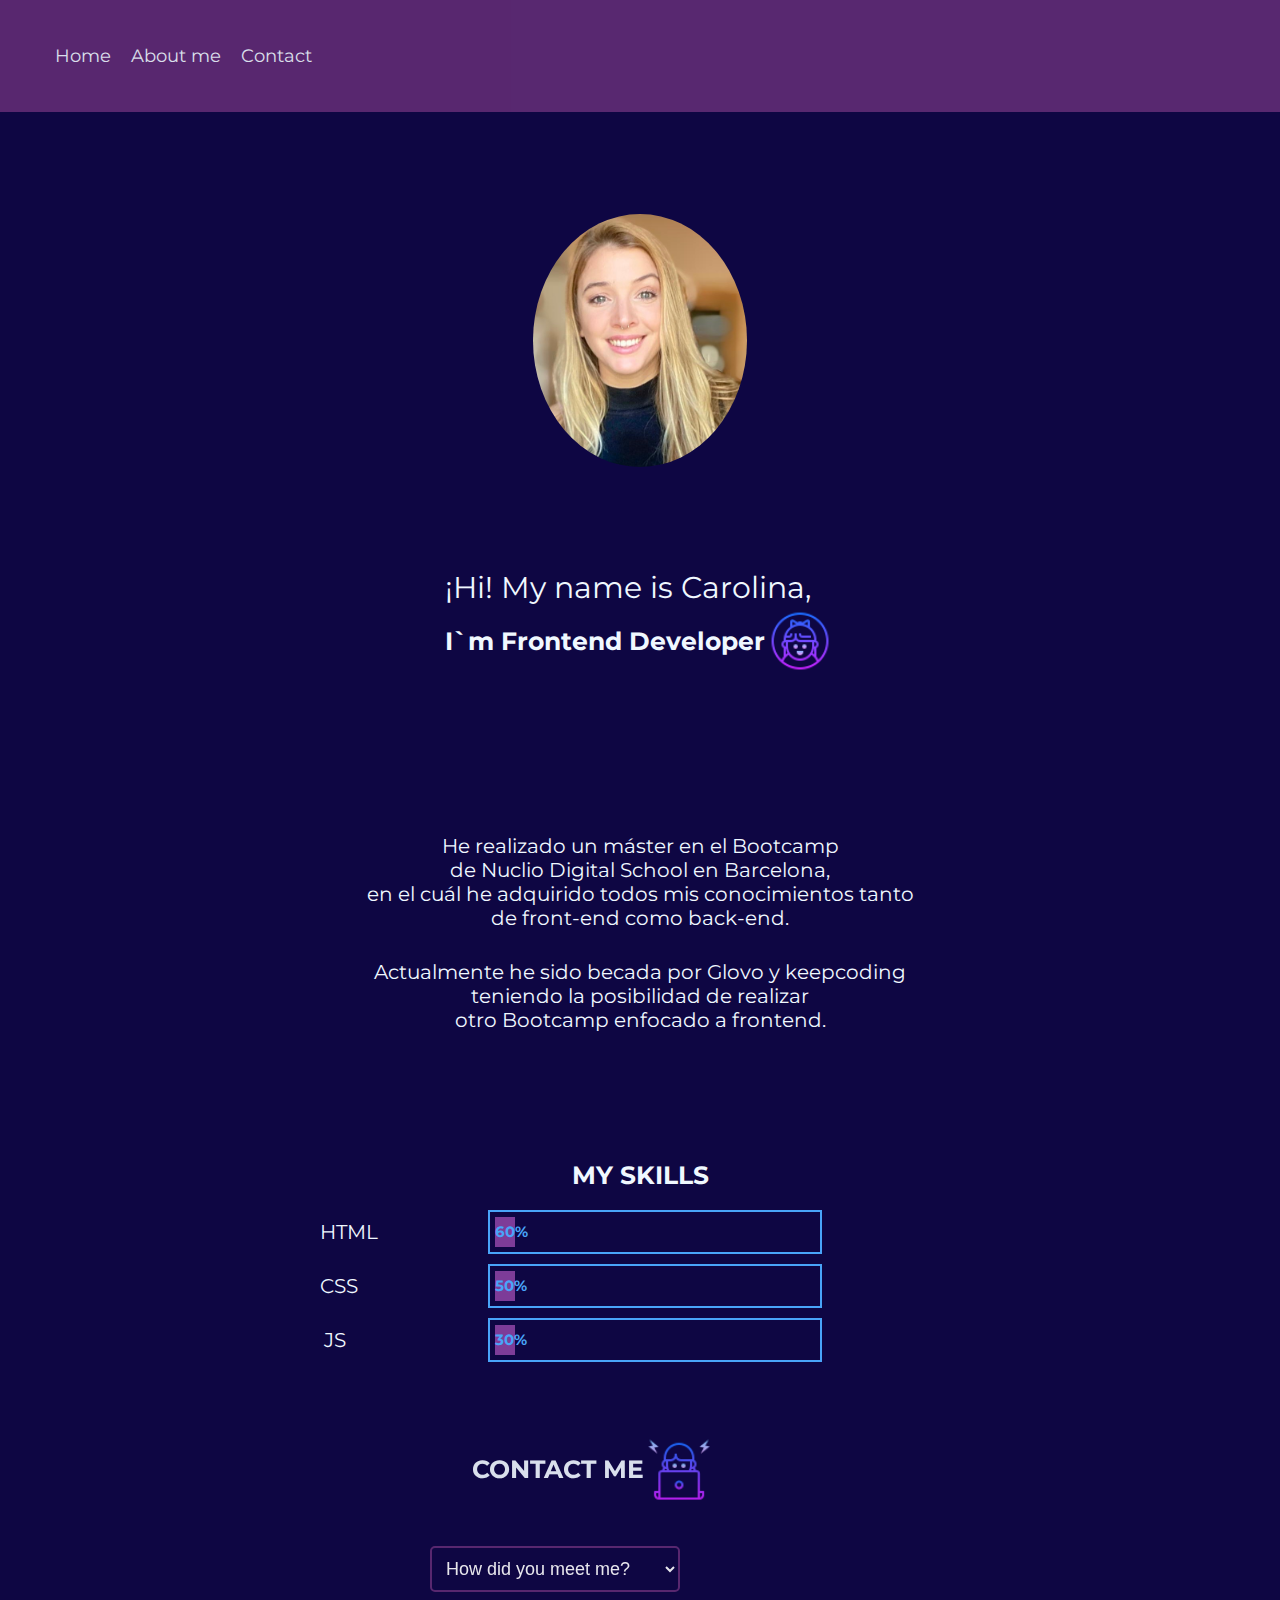
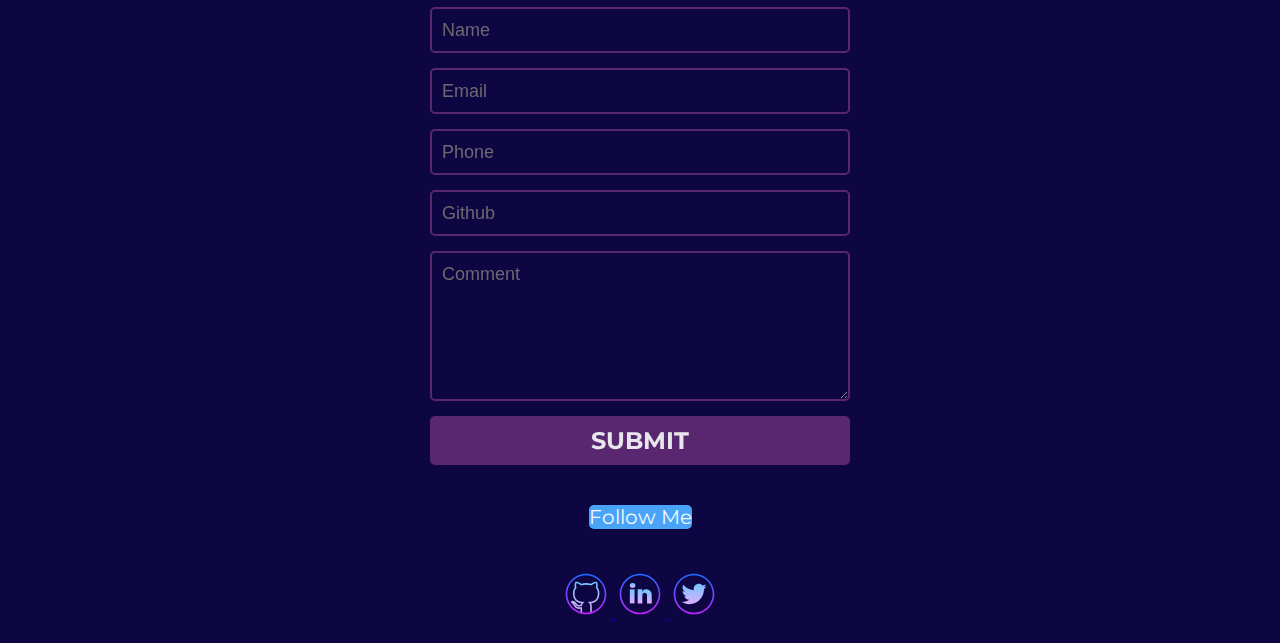
==== commit 6399f02f: "add readme" ====
--- a/index.html
+++ b/index.html
@@ -57,24 +57,24 @@
         <div class="barras-container">
           <div class="barras-skills">
             <p class="barra-text">HTML</p>
-            <div id="contenedor">
-                <div id="barra">
+            <div class="contenedor">
+                <div class="barra">
                   <div class="skill html">60%</div>
                 </div>
             </div>
           </div>
           <div class="barras-skills">
             <p class="barra-text">CSS</p>
-            <div id="contenedor">
-                <div id="barra">
+            <div class="contenedor">
+                <div class="barra">
                   <div class="skill css">50%</div>
                 </div>
             </div>
           </div>
           <div class="barras-skills">
-            <p class="barra-text">JAVASCRIPT</p>
-            <div id="contenedor">
-                <div id="barra">
+            <p class="barra-text">JS</p>
+            <div class="contenedor">
+                <div class="barra">
                   <div class="skill js">30%</div>
                 </div>
             </div>
--- a/styles.css
+++ b/styles.css
@@ -14,7 +14,6 @@
   width: 100%;
   height: 100%;
   background-color:#0E0643  ;
-  /* background-image:url(./images/background.jpg); */
 }
 
   /* style header */
@@ -192,7 +191,7 @@
 }
 
 /* style & animation barra*/
-#contenedor {
+.contenedor {
     width: 50%;
     height: 10%;
     margin: 0 auto;
@@ -204,7 +203,7 @@
   color: aliceblue;
   text-align: center;
   font-size: 20px;
-  width: 50px;
+  width: 30px;
 }
 
 .skill{
@@ -334,28 +333,15 @@
 
 
 /* style Dekstop */
-@media screen and (max-width:459px) {
-  .image-cv img{
-    border-radius: 50%;
-    height: 40%;
-    margin-top: 50%;
-    justify-content: center;
-    margin-bottom: 20%;
-
-  }
+
+@media only screen and (max-width: 600px) {
   .barras-skills{
-  width: 100%;
-  flex-direction: column;
-}
-.barra-text{
-  width: auto;
-  margin-bottom: 5px;
-}
-
-.barras-container {
-  display: flex;
-  justify-content: center;
-  align-items: center;
-}
-
-}
+    width: 100%;
+    flex-direction: column;
+  }
+  .barra-text{
+    width: auto;
+    margin-bottom: 5px;
+  }
+
+}
